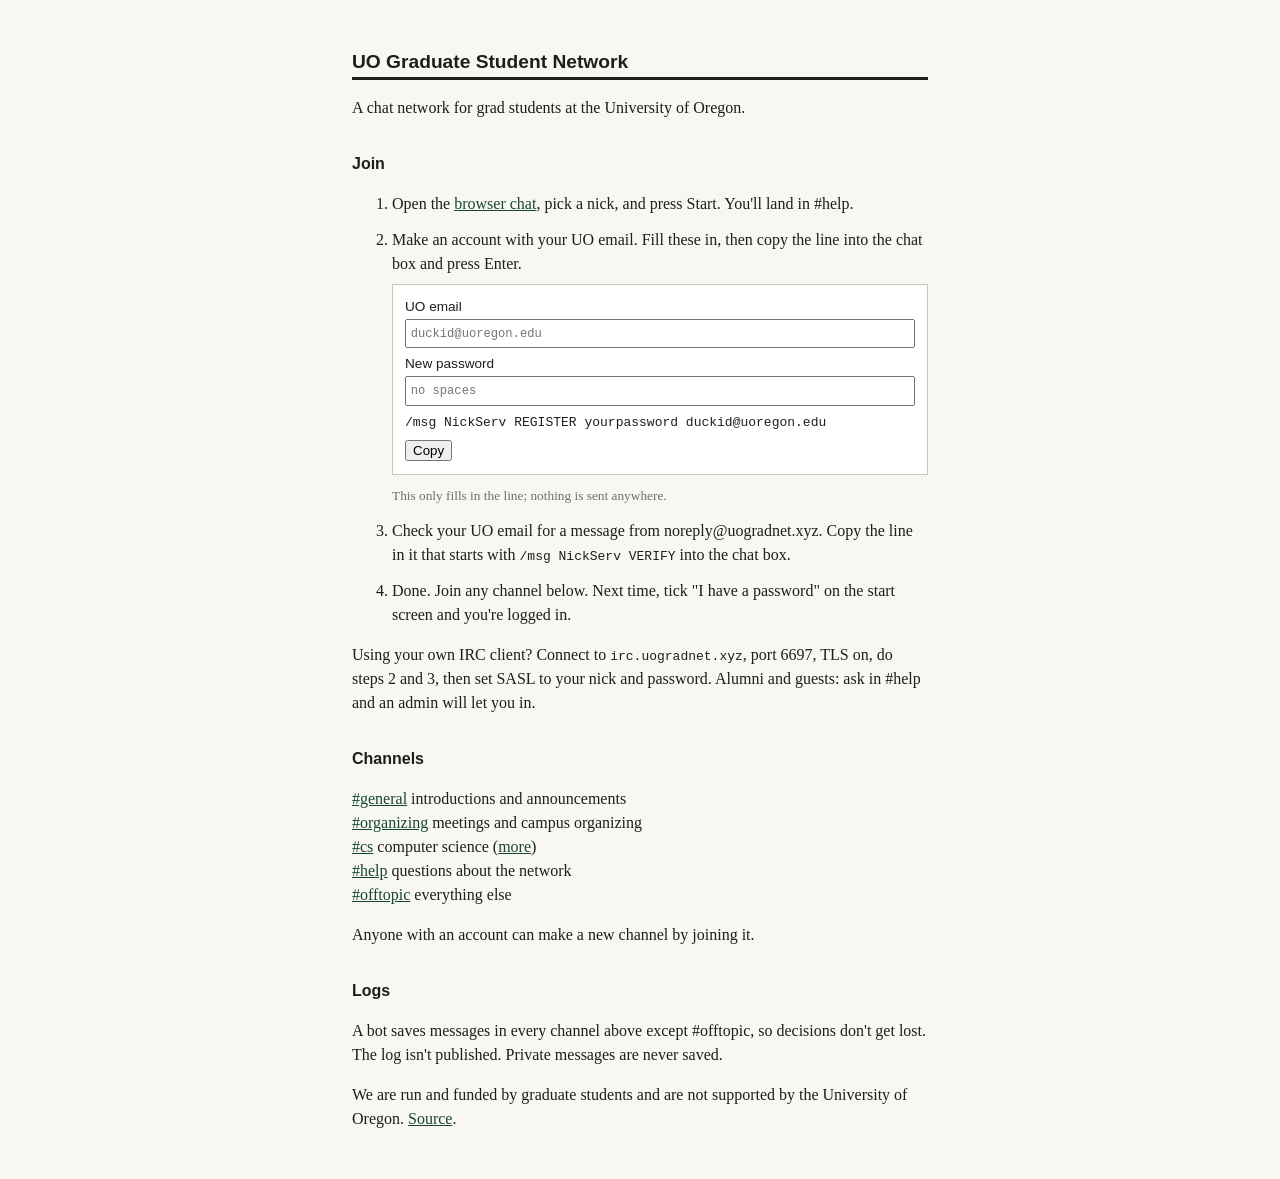
==== www/index.html @ f0b51c05 "Hey, let's see if this works." ====
<!DOCTYPE html>
<html lang="en">
<head>
  <meta charset="utf-8"/>
  <meta name="viewport" content="width=device-width, initial-scale=1"/>
  <title>uogradnet</title>
  <link rel="stylesheet" href="static/main.css"/>
  <link rel="icon" href="static/favicon.ico"/>
</head>
<body>
  <h1>UO Graduate Student Network</h1>

  <p>
    A chat network for grad students at the University of Oregon.
  </p>

  <h2 id="join">Join</h2>
  <ol>
    <li>
      Open the <a href="https://chat.uogradnet.xyz/">browser chat</a>,
      pick a nick, and press Start. You'll land in #help.
    </li>
    <li>
      Make an account with your UO email. Fill these in, then copy the
      line into the chat box and press Enter.
      <div class="signup">
        <label>UO email <input id="email" type="text" placeholder="duckid@uoregon.edu" autocomplete="off" spellcheck="false"></label>
        <label>New password <input id="password" type="text" placeholder="no spaces" autocomplete="off" spellcheck="false"></label>
        <code id="command">/msg NickServ REGISTER yourpassword duckid@uoregon.edu</code>
        <button id="copy" type="button">Copy</button>
      </div>
      <small>This only fills in the line; nothing is sent anywhere.</small>
    </li>
    <li>
      Check your UO email for a message from noreply@uogradnet.xyz.
      Copy the line in it that starts with <code>/msg NickServ VERIFY</code>
      into the chat box.
    </li>
    <li>
      Done. Join any channel below. Next time, tick "I have a password"
      on the start screen and you're logged in.
    </li>
  </ol>
  <p>
    Using your own IRC client? Connect to <code>irc.uogradnet.xyz</code>,
    port 6697, TLS on, do steps 2 and 3, then set SASL to your nick and
    password. Alumni and guests: ask in #help and an admin will let you in.
  </p>

  <h2>Channels</h2>
  <p>
    <a href="https://chat.uogradnet.xyz/#general">#general</a> introductions and announcements<br>
    <a href="https://chat.uogradnet.xyz/#organizing">#organizing</a> meetings and campus organizing<br>
    <a href="https://chat.uogradnet.xyz/#cs">#cs</a> computer science (<a href="https://cs.uogradnet.xyz/">more</a>)<br>
    <a href="https://chat.uogradnet.xyz/#help">#help</a> questions about the network<br>
    <a href="https://chat.uogradnet.xyz/#offtopic">#offtopic</a> everything else
  </p>
  <p>
    Anyone with an account can make a new channel by joining it.
  </p>

  <h2>Logs</h2>
  <p>
    A bot saves messages in every channel above except #offtopic, so
    decisions don't get lost. The log isn't published. Private messages
    are never saved.
  </p>

  <p>
    We are run and funded by graduate students and are not supported by 
    the University of Oregon.
    <a href="https://github.com/josephmcl/uogradnet">Source</a>.
  </p>

  <script>
    /* Build the register command from the two fields. A DuckID alone
       ("jdoe") becomes jdoe@uoregon.edu. Nothing leaves the page. */
    const email = document.querySelector("#email");
    const password = document.querySelector("#password");
    const command = document.querySelector("#command");
    const copy = document.querySelector("#copy");

    function update() {
      let address = email.value.trim() || "duckid@uoregon.edu";
      if (!address.includes("@")) address += "@uoregon.edu";
      const secret = password.value.replace(/\s/g, "") || "yourpassword";
      command.textContent = `/msg NickServ REGISTER ${secret} ${address}`;
    }

    copy.addEventListener("click", () => {
      navigator.clipboard.writeText(command.textContent)
        .then(() => { copy.textContent = "Copied"; })
        .catch(() => {
          /* no clipboard access (plain http): select it instead */
          getSelection().selectAllChildren(command);
          copy.textContent = "Press Ctrl+C";
        });
      setTimeout(() => { copy.textContent = "Copy"; }, 2000);
    });

    email.addEventListener("input", update);
    password.addEventListener("input", update);
  </script>
</body>
</html>
---- www/static/main.css ----
body {
  max-width: 36em;
  margin: 3em auto;
  padding: 0 1em;
  font-family: serif;
  line-height: 1.5;
  color: rgb(30, 30, 30);
  background: rgb(248, 247, 242);
}

h1 {
  font-family: sans-serif;
  font-size: 1.2em;
  border-bottom: 3px solid rgb(30, 30, 30);
}

h2 {
  font-family: sans-serif;
  font-size: 1em;
  margin-top: 2em;
}

a {
  color: rgb(21, 71, 51);
}

ol li {
  margin-bottom: 0.75em;
}

.signup {
  margin: 0.5em 0;
  padding: 0.75em;
  border: 1px solid rgb(200, 200, 190);
  background: white;
}

.signup label {
  display: block;
  margin-bottom: 0.4em;
  font-family: sans-serif;
  font-size: 0.85em;
}

.signup input {
  display: block;
  width: 100%;
  box-sizing: border-box;
  margin-top: 0.15em;
  padding: 0.3em;
  font: inherit;
  font-family: monospace;
  font-size: 1.1em;
}

.signup code {
  display: block;
  margin: 0.6em 0 0.4em;
  overflow-wrap: anywhere;
}

small {
  color: rgb(110, 110, 110);
}
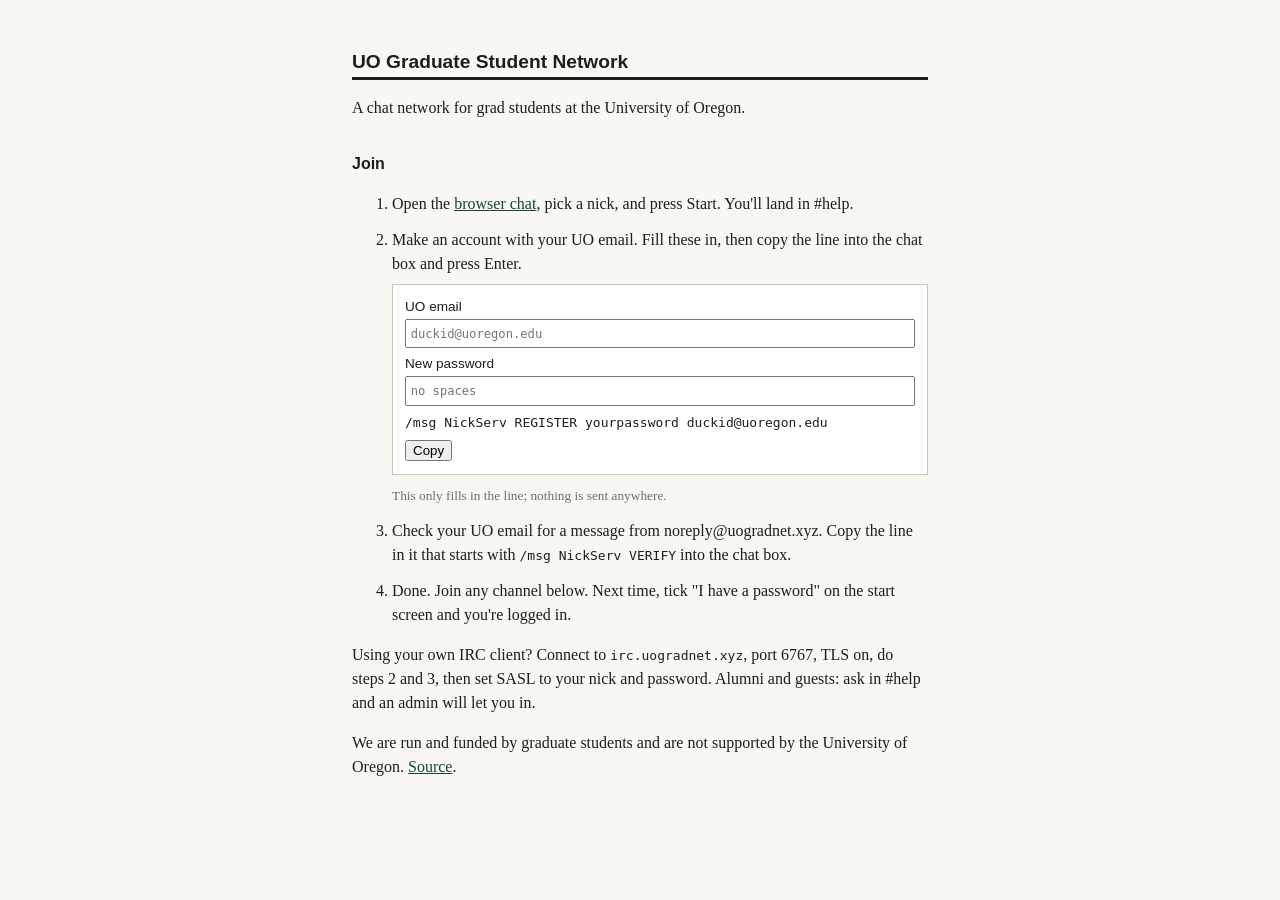
==== commit 99a27a42: "Six seven?" ====
--- a/www/index.html
+++ b/www/index.html
@@ -43,27 +43,8 @@
   </ol>
   <p>
     Using your own IRC client? Connect to <code>irc.uogradnet.xyz</code>,
-    port 6697, TLS on, do steps 2 and 3, then set SASL to your nick and
+    port 6767, TLS on, do steps 2 and 3, then set SASL to your nick and
     password. Alumni and guests: ask in #help and an admin will let you in.
-  </p>
-
-  <h2>Channels</h2>
-  <p>
-    <a href="https://chat.uogradnet.xyz/#general">#general</a> introductions and announcements<br>
-    <a href="https://chat.uogradnet.xyz/#organizing">#organizing</a> meetings and campus organizing<br>
-    <a href="https://chat.uogradnet.xyz/#cs">#cs</a> computer science (<a href="https://cs.uogradnet.xyz/">more</a>)<br>
-    <a href="https://chat.uogradnet.xyz/#help">#help</a> questions about the network<br>
-    <a href="https://chat.uogradnet.xyz/#offtopic">#offtopic</a> everything else
-  </p>
-  <p>
-    Anyone with an account can make a new channel by joining it.
-  </p>
-
-  <h2>Logs</h2>
-  <p>
-    A bot saves messages in every channel above except #offtopic, so
-    decisions don't get lost. The log isn't published. Private messages
-    are never saved.
   </p>
 
   <p>
